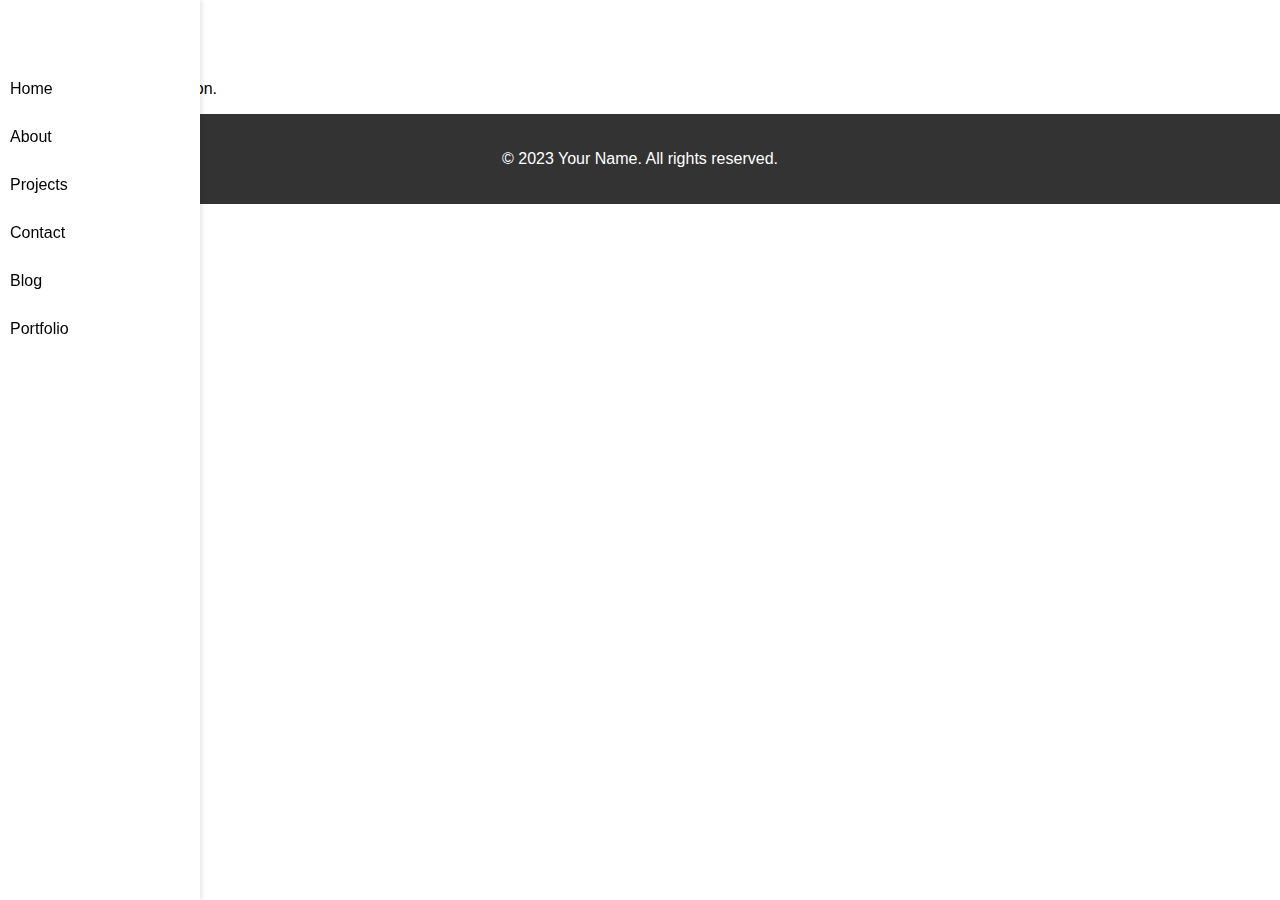
==== about.html @ b81e3f60 "Update about.html" ====
<!DOCTYPE html>
<html lang="en">

<head>
    <meta charset="UTF-8">
    <meta name="viewport" content="width=device-width, initial-scale=1.0">
    <title>Your Name - Home</title>
    <link rel="stylesheet" href="css/styles.css">
</head>

<body>
    <nav>
        <ul>
            <li><a href="index.html">Home</a></li>
            <li><a href="about.html">About</a></li>
            <li><a href="projects.html">Projects</a></li>
            <li><a href="contact.html">Contact</a></li>
            <li><a href="blog.html">Blog</a></li>
            <li><a href="portfolio.html">Portfolio</a></li>
        </ul>
    </nav>

   <div class="content">
        <section>
    <h1>About Me</h1>
    <p>This is the about page section.</p>
      </section>
    </div>

    <footer>
        <p>&copy; 2023 Your Name. All rights reserved.</p>
    </footer>
</body>

</html>
---- css/styles.css ----
/* Global Styles */
body {
    font-family: 'Arial', sans-serif;
    margin: 0;
    padding: 0;
}

/* Navigation Styles */
nav {
    position: fixed;
    top: 0;
    left: 0;
    bottom: 0;
    width: 200px;
    background-color: #fff;
    padding-top: 60px; /* Adjust to avoid overlapping with the content */
    box-shadow: 2px 0 5px rgba(0, 0, 0, 0.1);
}

nav ul {
    list-style: none;
    padding: 0;
    margin: 0;
}

nav ul li {
    margin: 10px 0;
}

nav ul li a {
    display: block;
    padding: 10px;
    color: #000;
    text-decoration: none;
    transition: color 0.3s ease;
}

nav ul li a:hover {
    color: #1a73e8; /* Dark blue color for hover effect */
}

/* Main Content Styles */
main {
    margin-left: 200px; /* Matching the width of the navigation */
    background-color: #000;
    color: #fff;
    padding: 20px;
}

/* Footer Styles */
footer {
    text-align: center;
    padding: 20px;
    background-color: #333;
    color: #fff;
}

/* Links Styles */
a {
    color: #fff;
    text-decoration: none;
}

a:hover {
    color: #ffcc00; /* Yellow color for hover effect */
}

/* Media Query for Mobile Devices */
@media (max-width: 768px) {
    nav {
        width: 100%; /* Adjust to occupy full width on smaller screens */
        position: static; /* Remove fixed positioning for better mobile display */
        padding-top: 20px; /* Adjust padding for better spacing */
    }

    nav ul li {
        margin: 5px 0; /* Adjust margin for better spacing */
    }

    main {
        margin-left: 0; /* Remove margin for full-width content on mobile */
        padding: 10px; /* Adjust padding for better spacing */
    }
}
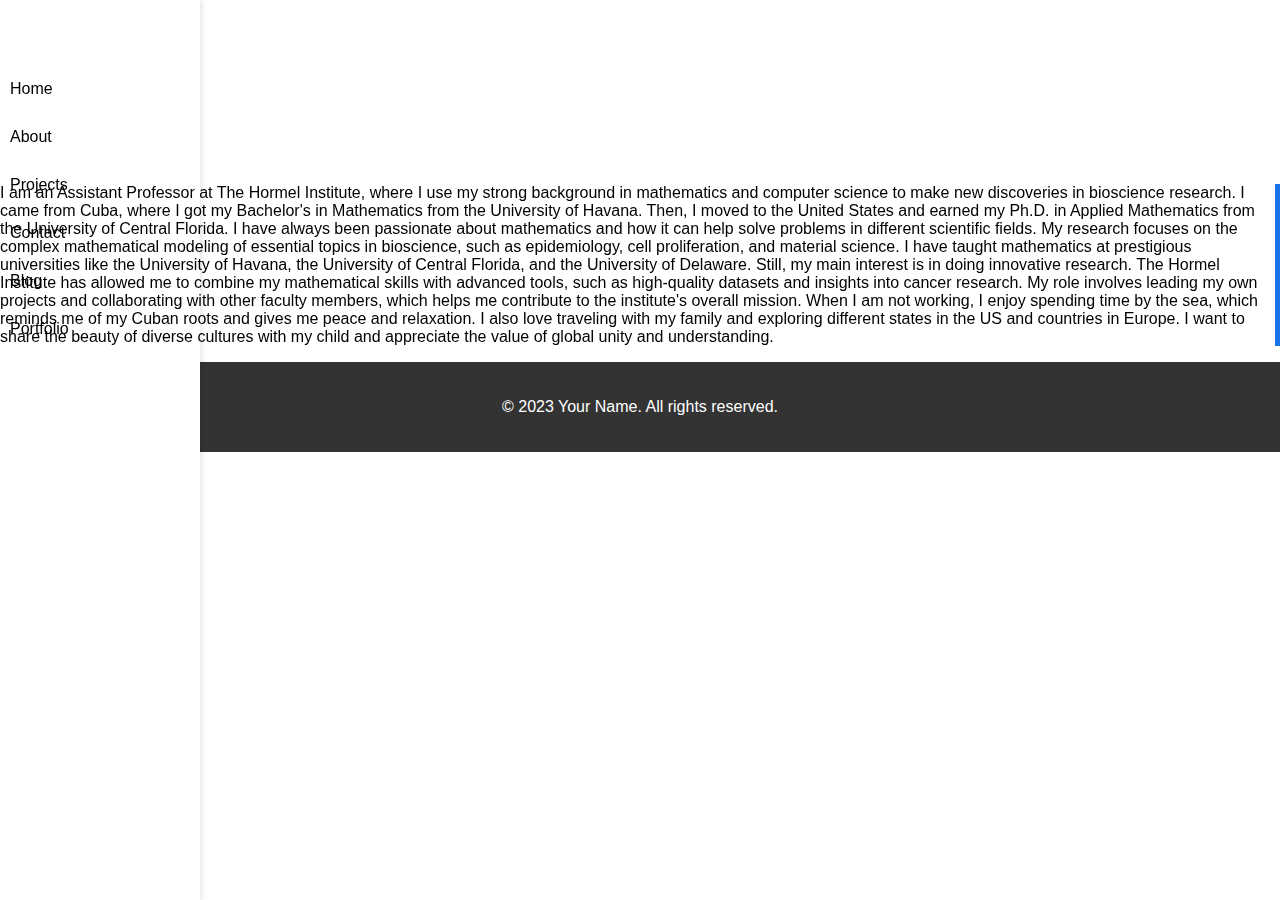
==== commit de28f110: "Update about.html" ====
--- a/about.html
+++ b/about.html
@@ -4,11 +4,35 @@
 <head>
     <meta charset="UTF-8">
     <meta name="viewport" content="width=device-width, initial-scale=1.0">
-    <title>Your Name - Home</title>
+    <title>David Abou Me</title>
     <link rel="stylesheet" href="css/styles.css">
+    <style>
+        /* Styling for the paragraph with a bar */
+        .paragraph-with-bar {
+            position: relative;
+            padding-right: 20px; /* Space for the bar */
+        }
+
+        /* Bar styles using ::after pseudo-element */
+        .paragraph-with-bar::after {
+            content: '';
+            position: absolute;
+            top: 0;
+            right: 0;
+            width: 5px; /* Width of the bar */
+            height: 100%; /* Full height of the paragraph */
+            background-color: #1a73e8; /* Color of the bar */
+        }
+    </style>
 </head>
 
 <body>
+     <div class="side-panel">
+        <div class="header">
+            <img src="files/hexagon.png" alt="Your Photo">
+            <h2>Your Name</h2>
+            <p>Your Description</p>
+        </div>
     <nav>
         <ul>
             <li><a href="index.html">Home</a></li>
@@ -19,15 +43,22 @@
             <li><a href="portfolio.html">Portfolio</a></li>
         </ul>
     </nav>
-
-   <div class="content">
-        <section>
-    <h1>About Me</h1>
-    <p>This is the about page section.</p>
-      </section>
+ </div>
+     <div class="content">
+        <!-- Your main content goes here -->
+        <h1>About me</h1>
+         <p class="paragraph-with-bar">I am an Assistant Professor at The Hormel Institute, 
+             where I use my strong background in mathematics and computer science to make new 
+             discoveries in bioscience research. I came from Cuba, where I got my Bachelor's in Mathematics from the University of Havana. 
+             Then, I moved to the United States and earned my Ph.D. in Applied Mathematics from the University of Central Florida. I have always been passionate about mathematics and how it can help solve problems in different scientific fields. 
+             My research focuses on the complex mathematical modeling of essential topics in bioscience, such as epidemiology, cell proliferation, and material science. 
+             I have taught mathematics at prestigious universities like the University of Havana, the University of Central Florida, and the University of Delaware. Still, my main interest is in doing innovative research. The Hormel Institute has allowed me to combine my mathematical skills with advanced tools, 
+             such as high-quality datasets and insights into cancer research. My role involves leading my own projects and collaborating with other faculty members, 
+             which helps me contribute to the institute's overall mission. When I am not working, I enjoy spending time by the sea, which reminds me of my Cuban roots 
+             and gives me peace and relaxation. I also love traveling with my family and exploring different states in the US and countries in Europe. 
+             I want to share the beauty of diverse cultures with my child and appreciate the value of global unity and understanding.</p>
     </div>
-
-    <footer>
+             <footer>
         <p>&copy; 2023 Your Name. All rights reserved.</p>
     </footer>
 </body>
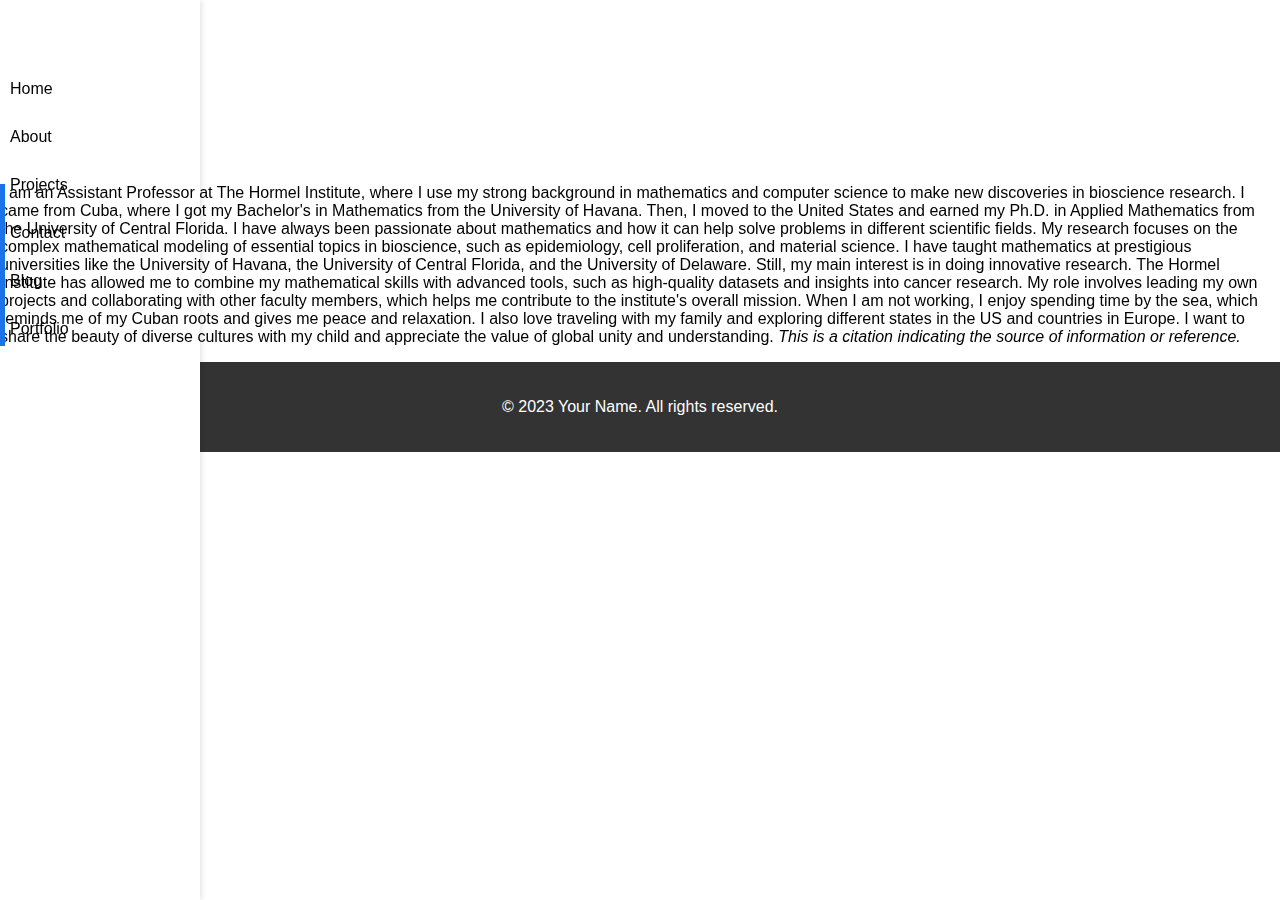
==== commit 7a5b4999: "Update about.html" ====
--- a/about.html
+++ b/about.html
@@ -18,7 +18,7 @@
             content: '';
             position: absolute;
             top: 0;
-            right: 0;
+            left: 0;
             width: 5px; /* Width of the bar */
             height: 100%; /* Full height of the paragraph */
             background-color: #1a73e8; /* Color of the bar */
@@ -56,7 +56,12 @@
              such as high-quality datasets and insights into cancer research. My role involves leading my own projects and collaborating with other faculty members, 
              which helps me contribute to the institute's overall mission. When I am not working, I enjoy spending time by the sea, which reminds me of my Cuban roots 
              and gives me peace and relaxation. I also love traveling with my family and exploring different states in the US and countries in Europe. 
-             I want to share the beauty of diverse cultures with my child and appreciate the value of global unity and understanding.</p>
+             I want to share the beauty of diverse cultures with my child and appreciate the value of global unity and understanding.
+
+              <cite>This is a citation indicating the source of information or reference.</cite>
+         </p>
+         
+        
     </div>
              <footer>
         <p>&copy; 2023 Your Name. All rights reserved.</p>
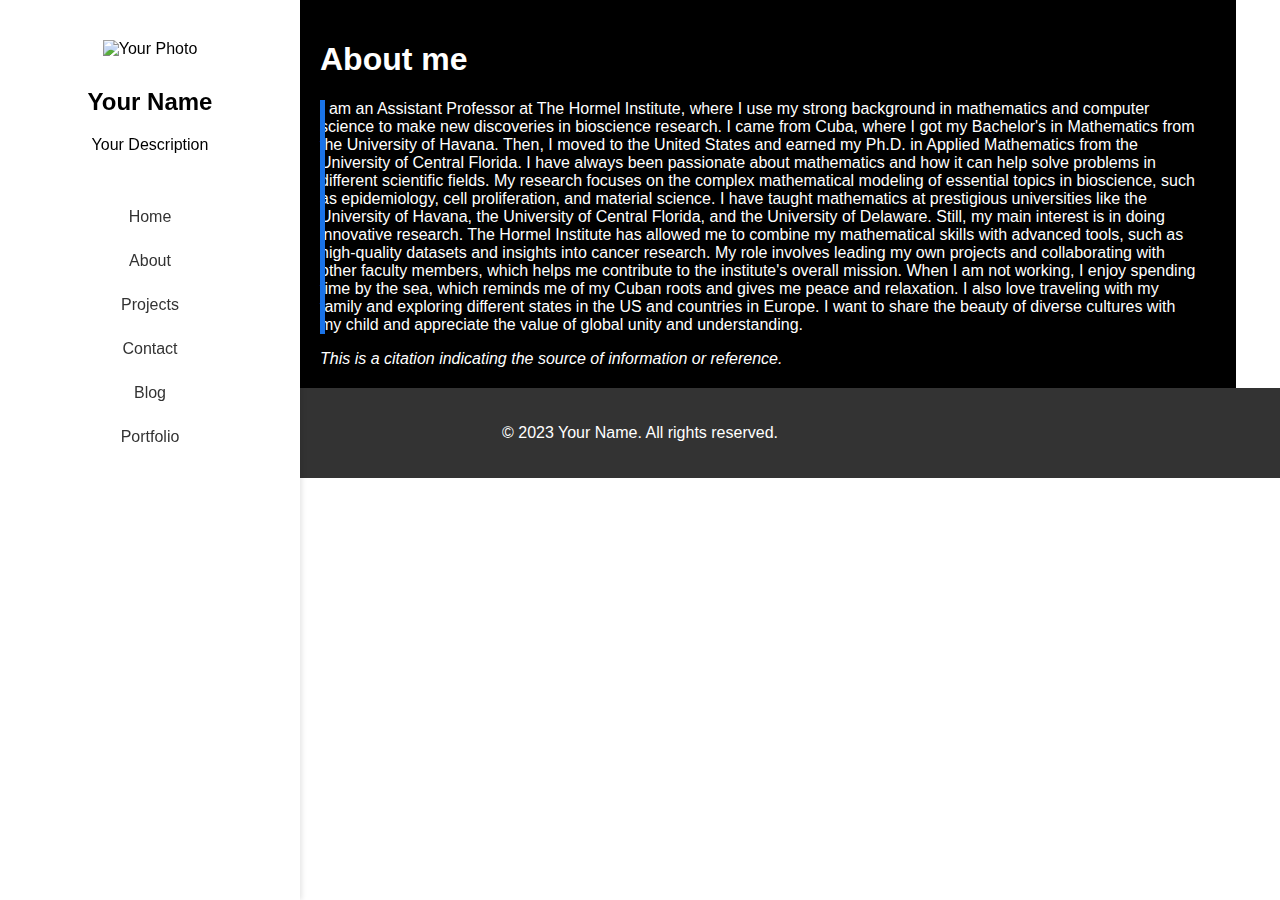
==== commit ca081150: "Update about.html" ====
--- a/about.html
+++ b/about.html
@@ -47,7 +47,8 @@
      <div class="content">
         <!-- Your main content goes here -->
         <h1>About me</h1>
-         <p class="paragraph-with-bar">I am an Assistant Professor at The Hormel Institute, 
+         <p class="paragraph-with-bar">
+             I am an Assistant Professor at The Hormel Institute, 
              where I use my strong background in mathematics and computer science to make new 
              discoveries in bioscience research. I came from Cuba, where I got my Bachelor's in Mathematics from the University of Havana. 
              Then, I moved to the United States and earned my Ph.D. in Applied Mathematics from the University of Central Florida. I have always been passionate about mathematics and how it can help solve problems in different scientific fields. 
@@ -57,9 +58,8 @@
              which helps me contribute to the institute's overall mission. When I am not working, I enjoy spending time by the sea, which reminds me of my Cuban roots 
              and gives me peace and relaxation. I also love traveling with my family and exploring different states in the US and countries in Europe. 
              I want to share the beauty of diverse cultures with my child and appreciate the value of global unity and understanding.
-
-              <cite>This is a citation indicating the source of information or reference.</cite>
          </p>
+         <cite>This is a citation indicating the source of information or reference.</cite>
          
         
     </div>
--- a/css/styles.css
+++ b/css/styles.css
@@ -5,46 +5,58 @@
     padding: 0;
 }
 
-/* Navigation Styles */
-nav {
+.side-panel {
     position: fixed;
     top: 0;
     left: 0;
     bottom: 0;
-    width: 200px;
+    width: 300px; /* Increased width for the navigation panel */
     background-color: #fff;
-    padding-top: 60px; /* Adjust to avoid overlapping with the content */
+    padding-top: 20px;
     box-shadow: 2px 0 5px rgba(0, 0, 0, 0.1);
 }
 
-nav ul {
+.side-panel .header {
+    text-align: center;
+    padding: 20px;
+}
+
+.side-panel .header img {
+    width: 150px; /* Adjust the width of the photo */
+    /*border-radius: 50%;  Optional: Makes the photo round */
+    margin-bottom: 10px;
+}
+
+.side-panel nav ul {
     list-style: none;
     padding: 0;
     margin: 0;
 }
 
-nav ul li {
+.side-panel nav ul li {
     margin: 10px 0;
+    text-align: center;
 }
 
-nav ul li a {
+.side-panel nav ul li a {
+    text-decoration: none;
+    color: #333;
     display: block;
-    padding: 10px;
-    color: #000;
-    text-decoration: none;
+    padding: 8px 0;
     transition: color 0.3s ease;
 }
 
-nav ul li a:hover {
-    color: #1a73e8; /* Dark blue color for hover effect */
+.side-panel nav ul li a:hover {
+    color: #1a73e8; /* Dark blue color on hover */
 }
 
 /* Main Content Styles */
-main {
-    margin-left: 200px; /* Matching the width of the navigation */
+.content {
+    margin-left: 300px; /* Ensure content doesn't overlap with the panel */
+    width: 70%;
+    padding: 20px;
     background-color: #000;
     color: #fff;
-    padding: 20px;
 }
 
 /* Footer Styles */
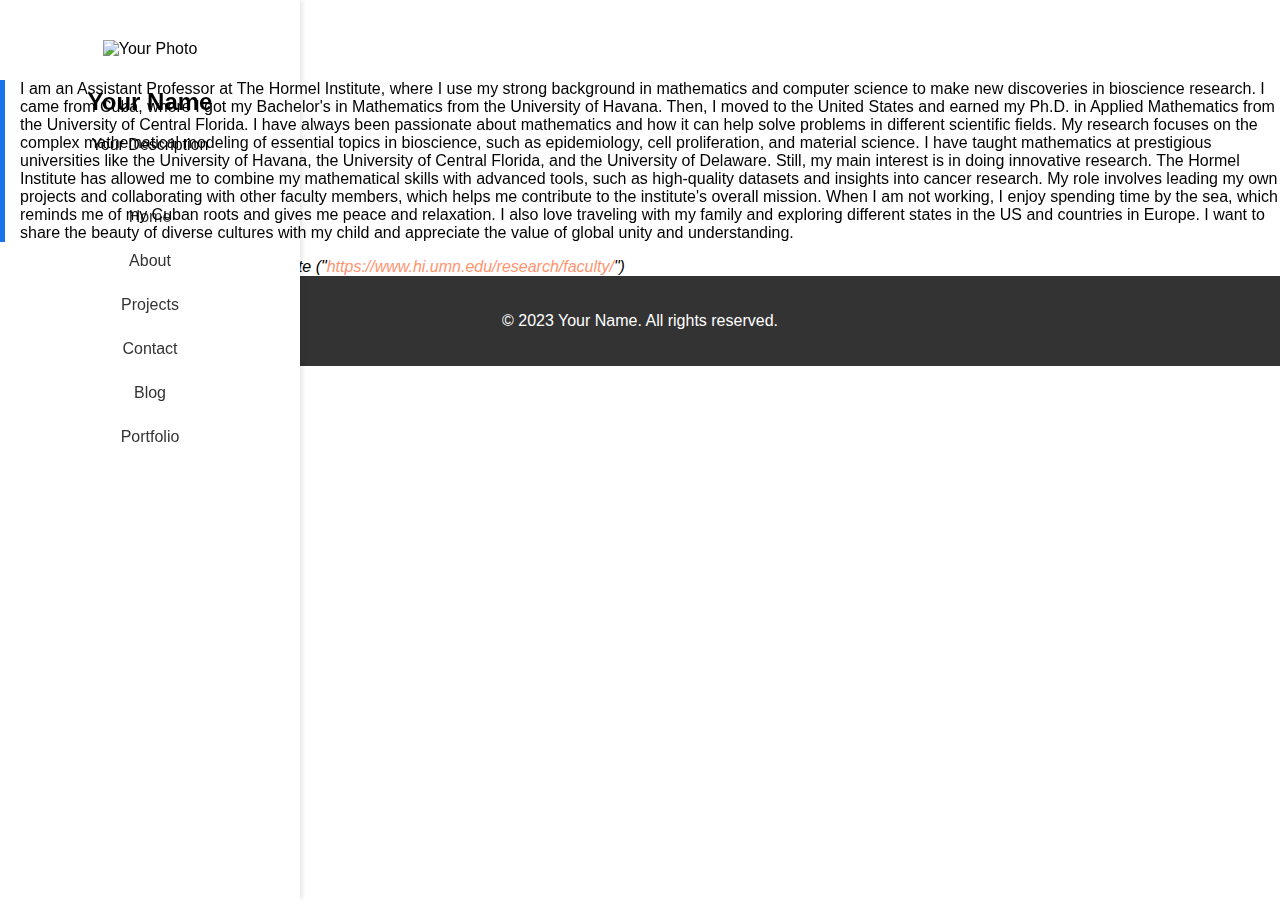
==== commit 9981ad47: "Update about.html" ====
--- a/about.html
+++ b/about.html
@@ -6,15 +6,15 @@
     <meta name="viewport" content="width=device-width, initial-scale=1.0">
     <title>David Abou Me</title>
     <link rel="stylesheet" href="css/styles.css">
-    <style>
+<style>
         /* Styling for the paragraph with a bar */
         .paragraph-with-bar {
             position: relative;
-            padding-right: 20px; /* Space for the bar */
+            padding-left: 20px; /* Space for the bar */
         }
 
-        /* Bar styles using ::after pseudo-element */
-        .paragraph-with-bar::after {
+        /* Bar styles using ::before pseudo-element */
+        .paragraph-with-bar::before {
             content: '';
             position: absolute;
             top: 0;
@@ -22,6 +22,29 @@
             width: 5px; /* Width of the bar */
             height: 100%; /* Full height of the paragraph */
             background-color: #1a73e8; /* Color of the bar */
+        }
+    </style>
+
+        <style>
+        /* Custom Styles */
+        .highlighted-text {
+            background-color: rgba(0, 0, 0, 1);
+            color: rgba(23, 166, 133, 1); /* Text color */
+            padding: 3px 5px; /* Adjust padding for better appearance */
+            font-weight: bold; /* Make text bold */
+        }
+    </style>
+
+    <style>
+        /* Link Styles */
+        a {
+            color: rgba(255, 148, 112, 1); /* Font color for links */
+            text-decoration: none; /* Remove default underline */
+            transition: color 0.3s ease; /* Smooth transition on color change */
+        }
+
+        a:hover {
+            color: rgba(23, 166, 133, 1); /* Font color on hover */
         }
     </style>
 </head>
@@ -59,7 +82,7 @@
              and gives me peace and relaxation. I also love traveling with my family and exploring different states in the US and countries in Europe. 
              I want to share the beauty of diverse cultures with my child and appreciate the value of global unity and understanding.
          </p>
-         <cite>This is a citation indicating the source of information or reference.</cite>
+         <cite>Extracted from The Hormel Institute website ("<a href="https://www.hi.umn.edu/research/faculty/">https://www.hi.umn.edu/research/faculty/</a>")</cite>
          
         
     </div>
--- a/css/styles.css
+++ b/css/styles.css
@@ -50,10 +50,33 @@
     color: #1a73e8; /* Dark blue color on hover */
 }
 
+<style>
+        /* Custom Styles */
+        .highlighted-text {
+            background-color: rgba(0, 0, 0, 1);
+            color: rgba(23, 166, 133, 1); /* Text color */
+            padding: 3px 5px; /* Adjust padding for better appearance */
+            font-weight: bold; /* Make text bold */
+        }
+    </style>
+
+    <style>
+        /* Link Styles */
+        a {
+            color: rgba(255, 148, 112, 1); /* Font color for links */
+            text-decoration: none; /* Remove default underline */
+            transition: color 0.3s ease; /* Smooth transition on color change */
+        }
+
+        a:hover {
+            color: rgba(23, 166, 133, 1); /* Font color on hover */
+        }
+    </style>
+
 /* Main Content Styles */
 .content {
     margin-left: 300px; /* Ensure content doesn't overlap with the panel */
-    width: 70%;
+    width: 50%;
     padding: 20px;
     background-color: #000;
     color: #fff;
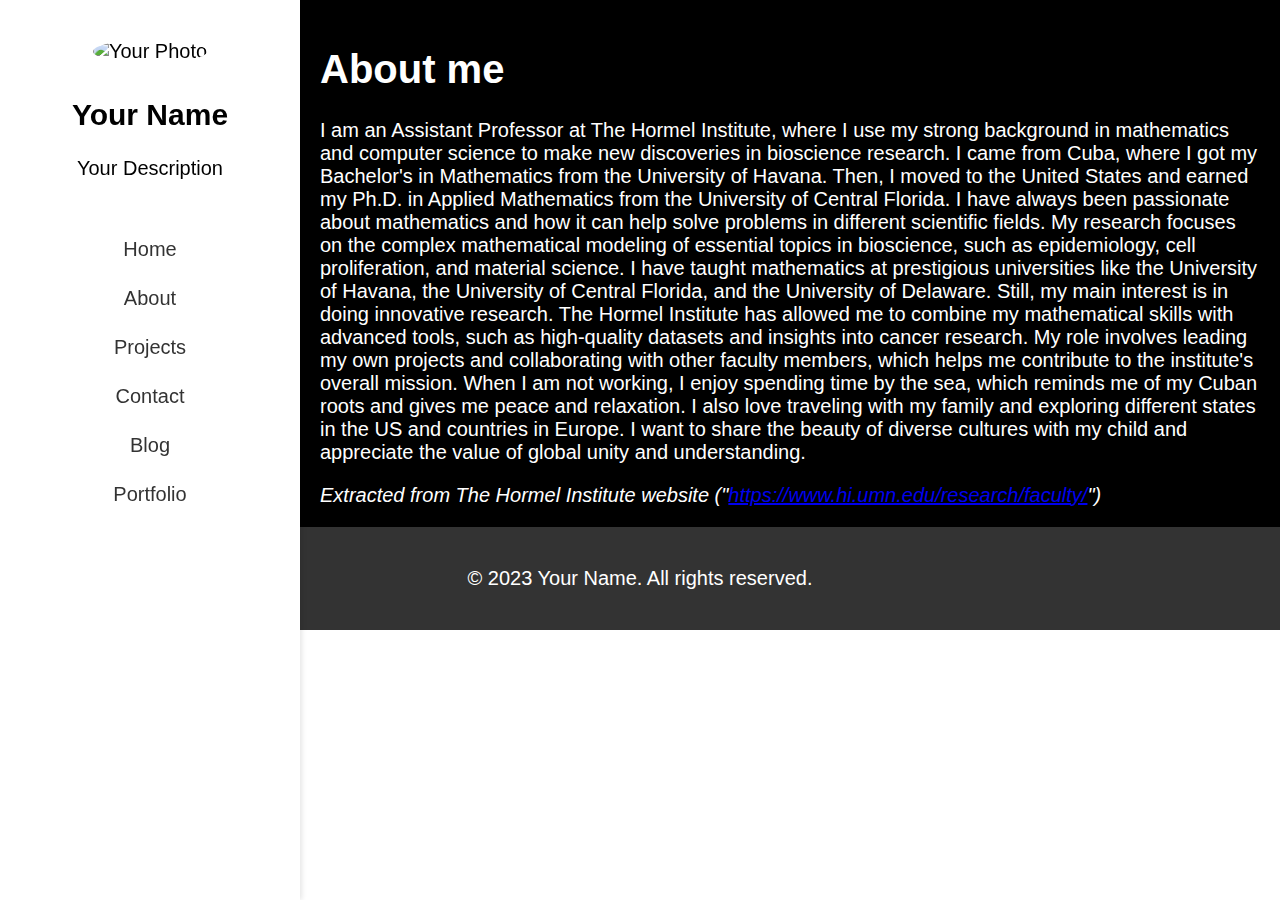
==== commit ff654d4b: "Update about.html" ====
--- a/about.html
+++ b/about.html
@@ -6,47 +6,6 @@
     <meta name="viewport" content="width=device-width, initial-scale=1.0">
     <title>David Abou Me</title>
     <link rel="stylesheet" href="css/styles.css">
-<style>
-        /* Styling for the paragraph with a bar */
-        .paragraph-with-bar {
-            position: relative;
-            padding-left: 20px; /* Space for the bar */
-        }
-
-        /* Bar styles using ::before pseudo-element */
-        .paragraph-with-bar::before {
-            content: '';
-            position: absolute;
-            top: 0;
-            left: 0;
-            width: 5px; /* Width of the bar */
-            height: 100%; /* Full height of the paragraph */
-            background-color: #1a73e8; /* Color of the bar */
-        }
-    </style>
-
-        <style>
-        /* Custom Styles */
-        .highlighted-text {
-            background-color: rgba(0, 0, 0, 1);
-            color: rgba(23, 166, 133, 1); /* Text color */
-            padding: 3px 5px; /* Adjust padding for better appearance */
-            font-weight: bold; /* Make text bold */
-        }
-    </style>
-
-    <style>
-        /* Link Styles */
-        a {
-            color: rgba(255, 148, 112, 1); /* Font color for links */
-            text-decoration: none; /* Remove default underline */
-            transition: color 0.3s ease; /* Smooth transition on color change */
-        }
-
-        a:hover {
-            color: rgba(23, 166, 133, 1); /* Font color on hover */
-        }
-    </style>
 </head>
 
 <body>
--- a/css/styles.css
+++ b/css/styles.css
@@ -3,8 +3,8 @@
     font-family: 'Arial', sans-serif;
     margin: 0;
     padding: 0;
+    font-size: 20px;
 }
-
 .side-panel {
     position: fixed;
     top: 0;
@@ -23,7 +23,7 @@
 
 .side-panel .header img {
     width: 150px; /* Adjust the width of the photo */
-    /*border-radius: 50%;  Optional: Makes the photo round */
+    border-radius: 50%; /* Optional: Makes the photo round */
     margin-bottom: 10px;
 }
 
@@ -50,36 +50,11 @@
     color: #1a73e8; /* Dark blue color on hover */
 }
 
-<style>
-        /* Custom Styles */
-        .highlighted-text {
-            background-color: rgba(0, 0, 0, 1);
-            color: rgba(23, 166, 133, 1); /* Text color */
-            padding: 3px 5px; /* Adjust padding for better appearance */
-            font-weight: bold; /* Make text bold */
-        }
-    </style>
-
-    <style>
-        /* Link Styles */
-        a {
-            color: rgba(255, 148, 112, 1); /* Font color for links */
-            text-decoration: none; /* Remove default underline */
-            transition: color 0.3s ease; /* Smooth transition on color change */
-        }
-
-        a:hover {
-            color: rgba(23, 166, 133, 1); /* Font color on hover */
-        }
-    </style>
-
-/* Main Content Styles */
 .content {
-    margin-left: 300px; /* Ensure content doesn't overlap with the panel */
-    width: 50%;
-    padding: 20px;
+    margin-left: 300px; /* Matching the width of the navigation */
     background-color: #000;
     color: #fff;
+    padding: 20px;
 }
 
 /* Footer Styles */
@@ -90,15 +65,11 @@
     color: #fff;
 }
 
-/* Links Styles */
-a {
-    color: #fff;
-    text-decoration: none;
-}
 
-a:hover {
-    color: #ffcc00; /* Yellow color for hover effect */
-}
+
+
+
+
 
 /* Media Query for Mobile Devices */
 @media (max-width: 768px) {
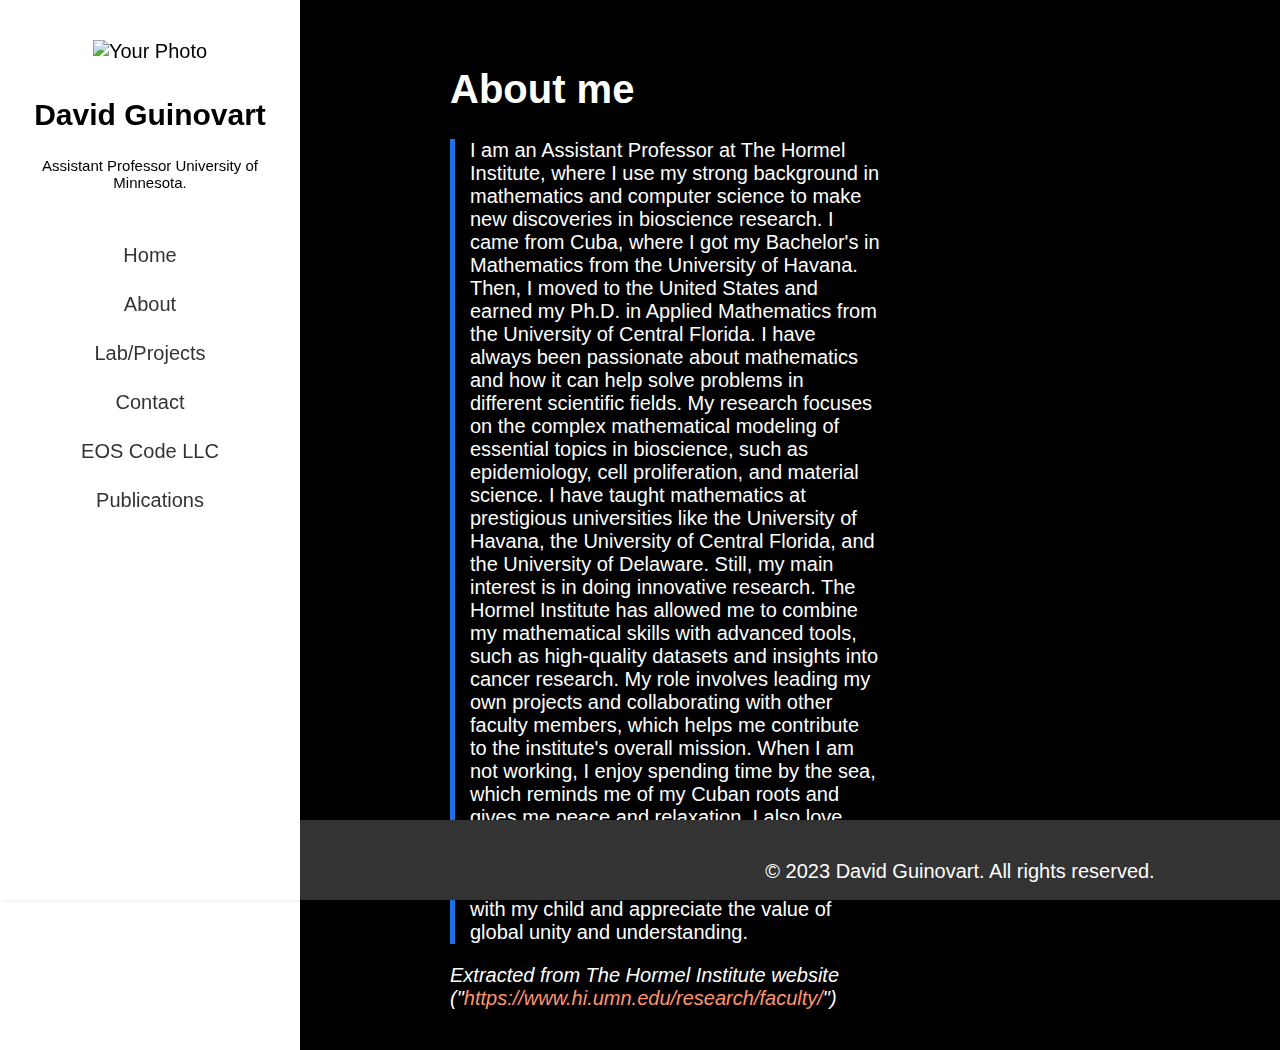
==== commit f1a2e1b7: "Update about.html" ====
--- a/about.html
+++ b/about.html
@@ -4,7 +4,7 @@
 <head>
     <meta charset="UTF-8">
     <meta name="viewport" content="width=device-width, initial-scale=1.0">
-    <title>David Abou Me</title>
+    <title>David Guinovart - About me</title>
     <link rel="stylesheet" href="css/styles.css">
 </head>
 
@@ -12,22 +12,25 @@
      <div class="side-panel">
         <div class="header">
             <img src="files/hexagon.png" alt="Your Photo">
-            <h2>Your Name</h2>
-            <p>Your Description</p>
+            <h2>David Guinovart</h2>
+            <p style="font-size: 15px;">Assistant Professor University of Minnesota.</p>
         </div>
     <nav>
         <ul>
             <li><a href="index.html">Home</a></li>
             <li><a href="about.html">About</a></li>
-            <li><a href="projects.html">Projects</a></li>
+            <li><a href="projects.html">Lab/Projects</a></li>
             <li><a href="contact.html">Contact</a></li>
-            <li><a href="blog.html">Blog</a></li>
-            <li><a href="portfolio.html">Portfolio</a></li>
+            <li><a href="blog.html">EOS Code LLC</a></li>
+            <li><a href="portfolio.html">Publications</a></li>
         </ul>
     </nav>
  </div>
      <div class="content">
-        <!-- Your main content goes here -->
+      <div class="block-container">
+        <div class="block-1">
+        </div>
+        <div class="block-2">
         <h1>About me</h1>
          <p class="paragraph-with-bar">
              I am an Assistant Professor at The Hormel Institute, 
@@ -42,12 +45,14 @@
              I want to share the beauty of diverse cultures with my child and appreciate the value of global unity and understanding.
          </p>
          <cite>Extracted from The Hormel Institute website ("<a href="https://www.hi.umn.edu/research/faculty/">https://www.hi.umn.edu/research/faculty/</a>")</cite>
-         
-        
+        </div>
+        <div class="block-3">
+        </div>
     </div>
-             <footer>
-        <p>&copy; 2023 Your Name. All rights reserved.</p>
+         <footer>
+        <p>&copy; 2023 David Guinovart. All rights reserved.</p>
     </footer>
+     </div>
 </body>
 
 </html>
--- a/css/styles.css
+++ b/css/styles.css
@@ -4,6 +4,8 @@
     margin: 0;
     padding: 0;
     font-size: 20px;
+    display: flex;
+    min-height: 100vh; /* Full viewport height */
 }
 .side-panel {
     position: fixed;
@@ -23,7 +25,7 @@
 
 .side-panel .header img {
     width: 150px; /* Adjust the width of the photo */
-    border-radius: 50%; /* Optional: Makes the photo round */
+    /*border-radius: 50%;  Optional: Makes the photo round */
     margin-bottom: 10px;
 }
 
@@ -51,10 +53,17 @@
 }
 
 .content {
-    margin-left: 300px; /* Matching the width of the navigation */
+    margin-left: 300px;
     background-color: #000;
     color: #fff;
     padding: 20px;
+    margin-right: 0px;
+    flex: 1;
+    min-height: calc(100vh - 140px); /* Adjust according to your footer and header height */
+    overflow-y: auto; /* Enable vertical scrollbar if content exceeds space */
+    display: flex;
+    flex-direction: column;
+    position: relative;
 }
 
 /* Footer Styles */
@@ -63,13 +72,151 @@
     padding: 20px;
     background-color: #333;
     color: #fff;
-}
-
-
-
-
-
-
+    width: 100%; /* Adjust the width to exclude side-panel width */
+    height: 40px; /* Height of the footer */
+    position: fixed;
+    bottom: 0;
+    left: 300px; /* Align with the right edge of the side panel */
+    z-index: 1;
+}
+
+        /* Styling for the paragraph with a bar */
+        .paragraph-with-bar {
+            position: relative;
+            padding-left: 20px; /* Space for the bar */
+        }
+
+        /* Bar styles using ::before pseudo-element */
+        .paragraph-with-bar::before {
+            content: '';
+            position: absolute;
+            top: 0;
+            left: 0;
+            width: 5px; /* Width of the bar */
+            height: 100%; /* Full height of the paragraph */
+            background-color: #1a73e8; /* Color of the bar */
+        }
+
+
+        /* Custom Styles */
+        .highlighted-text {
+            background-color: rgba(0, 0, 0, 1);
+            color: rgba(23, 166, 133, 1); /* Text color */
+            padding: 3px 5px; /* Adjust padding for better appearance */
+            font-weight: bold; /* Make text bold */
+        }
+
+
+        /* Link Styles */
+        a {
+            color: rgba(255, 148, 112, 1); /* Font color for links */
+            text-decoration: none; /* Remove default underline */
+            transition: color 0.3s ease; /* Smooth transition on color change */
+        }
+
+        a:hover {
+            color: rgba(23, 166, 133, 1); /* Font color on hover */
+        }
+
+
+        /* Container for Blocks */
+        .block-container {
+            display: flex;
+            flex-wrap: wrap;
+            gap: 20px;
+            padding: 20px;
+        }
+
+        /* Individual Blocks */
+        .block-1 {
+            flex: 0 0 calc(10% - 20px); /* 10% width with gap */
+            height: 100%; /* Height for visualization */
+            margin-right: 20px; /* Adjusted right margin for gap */
+        }
+
+        .block-2 {
+            flex: 0 0 calc(50% - 20px); /* 50% width with gap */
+            height: 100%; /* Height for visualization */
+            margin-right: 20px; /* Adjusted right margin for gap */
+        }
+        .block-3 {
+            flex: 0 0 calc(10% - 20px); /* 10% width with gap */
+            height: 100%; /* Height for visualization */
+        }
+
+.container {
+            position: relative;
+            display: inline-block;
+        }
+
+.container img {
+            width: 100%;
+            height: auto;
+}
+        .text-on-image {
+            position: absolute;
+            top: 15%;
+            left: 40%;
+            transform: translate(-50%, -50%);
+            color: rgba(255, 148, 112, 1);
+            font-size: 20px;
+            font-weight: bold;
+            text-align: left;
+            background-color: rgba(0, 0, 0, 0.5);
+            padding: 10px;
+            width: 70%; /* Adjust this value to your desired width */
+        }
+
+.logo-with-text {
+    display: flex;
+    align-items: center;
+}
+
+.logo-with-text img {
+    max-width: 100px; /* Adjust the max-width of the logo */
+    height: auto;
+    margin-right: 20px; /* Adjust the spacing between logo and text */
+}
+
+.text-next-to-logo {
+    color: #fff; /* Text color */
+}
+
+.text-next-to-logo h1 {
+    font-size: 24px; /* Heading font size */
+    margin: 0; /* Remove default margin */
+}
+
+.text-next-to-logo p {
+    font-size: 16px; /* Paragraph font size */
+    margin-top: 5px; /* Adjust space between heading and paragraph */
+}
+
+.download-buttons {
+    display: flex;
+    justify-content: space-around;
+    margin: 20px 0;
+}
+
+.download-btn {
+    display: inline-block;
+    padding: 10px 20px;
+    border-radius: 8px;
+    text-decoration: none;
+    color: white;
+    background-color: rgba(255, 148, 112, 1);
+    transition: background-color 0.3s ease;
+    margin-right: 10px; /* Add separation between buttons */
+}
+
+/* Apply margin to all but the last button to prevent extra space after the last button */
+.download-btn:not(:last-child) {
+    margin-right: 10px;
+}
+
+.download-btn:hover {
+    background-color: rgba(200, 100, 70, 1);
+}
 
 /* Media Query for Mobile Devices */
 @media (max-width: 768px) {
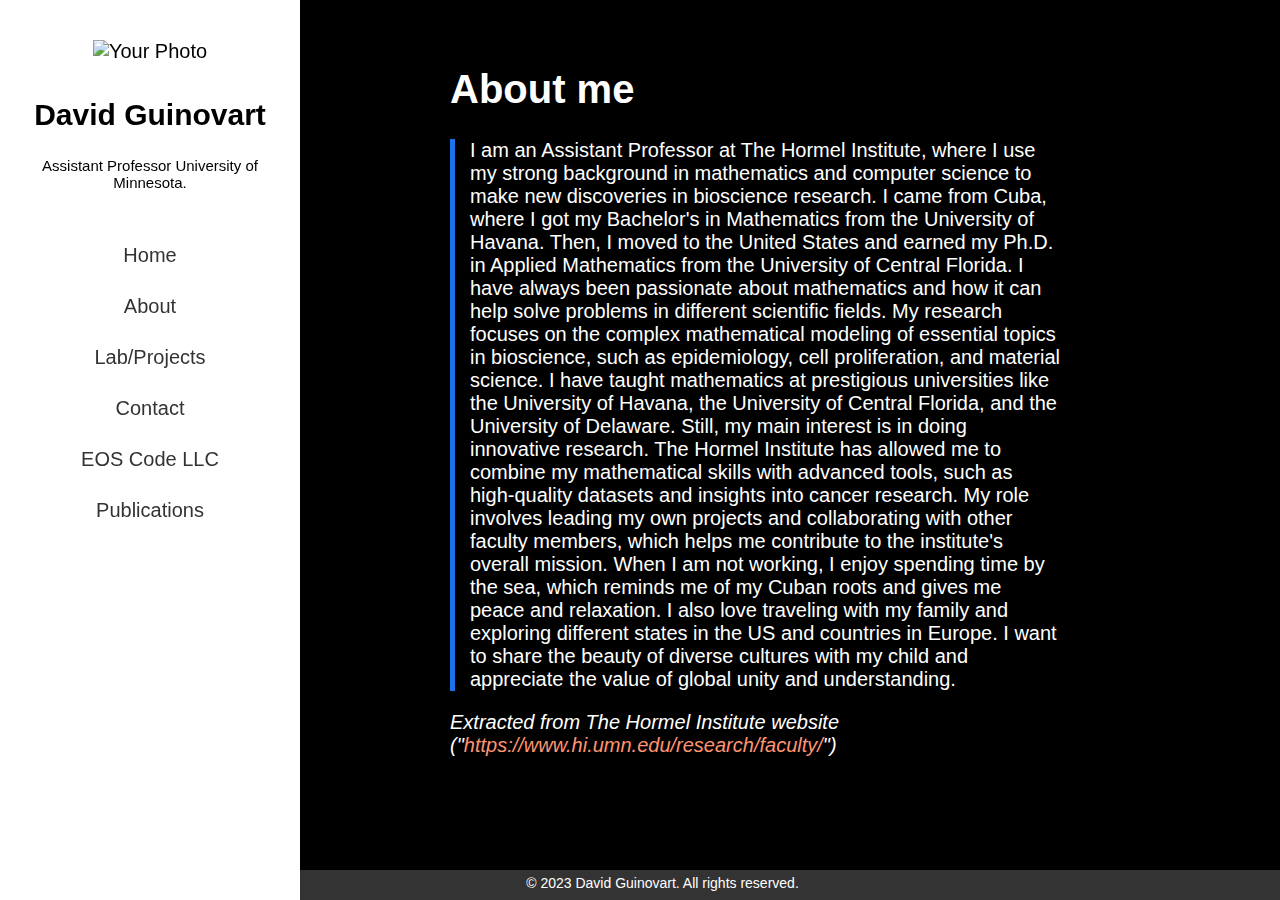
==== commit 5f7672fe: "Update about.html" ====
--- a/about.html
+++ b/about.html
@@ -9,6 +9,7 @@
 </head>
 
 <body>
+            <header>
      <div class="side-panel">
         <div class="header">
             <img src="files/hexagon.png" alt="Your Photo">
@@ -26,10 +27,24 @@
         </ul>
     </nav>
  </div>
+        <div class="navbar-mobile">
+        <div class="navbar-links">
+            <!-- Your navigation links -->
+            <ul>
+                <li><a href="index.html">Home</a></li>
+                <li><a href="about.html">About</a></li>
+                <li><a href="projects.html">Lab/Projects</a></li>
+                <li><a href="contact.html">Contact</a></li>
+                <li><a href="blog.html">EOS Code LLC</a></li>
+                <li><a href="portfolio.html">Publications</a></li>
+            </ul>
+        </div>
+    </div>
+</header>
+
      <div class="content">
       <div class="block-container">
-        <div class="block-1">
-        </div>
+        <div class="block-1"></div>
         <div class="block-2">
         <h1>About me</h1>
          <p class="paragraph-with-bar">
--- a/css/styles.css
+++ b/css/styles.css
@@ -1,4 +1,10 @@
 /* Global Styles */
+
+:root {
+  --side-panel-width: 25%; /* Set initial side panel width */
+  --max-side-panel-width: 300px; /* Define max side panel width */
+}
+
 body {
     font-family: 'Arial', sans-serif;
     margin: 0;
@@ -7,15 +13,18 @@
     display: flex;
     min-height: 100vh; /* Full viewport height */
 }
+
 .side-panel {
     position: fixed;
     top: 0;
     left: 0;
     bottom: 0;
-    width: 300px; /* Increased width for the navigation panel */
+    width: var(--side-panel-width); /* Set side panel width to 25% of the screen */
+    max-width: var(--max-side-panel-width);; /* Maximum width for the side panel */
     background-color: #fff;
     padding-top: 20px;
     box-shadow: 2px 0 5px rgba(0, 0, 0, 0.1);
+    transition: width 0.3s ease; /* Add transition for smooth width change */
 }
 
 .side-panel .header {
@@ -45,15 +54,17 @@
     color: #333;
     display: block;
     padding: 8px 0;
-    transition: color 0.3s ease;
+    transition: color 0.3s ease; border-bottom 0.3s ease;
+    border-bottom: 2px solid transparent;
 }
 
 .side-panel nav ul li a:hover {
     color: #1a73e8; /* Dark blue color on hover */
+    /*border-bottom: 2px solid #1a73e8;*/
 }
 
 .content {
-    margin-left: 300px;
+    margin-left: 25%; /* Adjusted margin accounting for side panel */
     background-color: #000;
     color: #fff;
     padding: 20px;
@@ -64,20 +75,41 @@
     display: flex;
     flex-direction: column;
     position: relative;
+    padding-bottom: 40px; /* Reserve space for the footer */
+}
+
+/* Media query for larger screens */
+@media screen and (min-width: 1200px) {
+  .side-panel {
+    width: var(--max-side-panel-width); /* Set the side panel width to the maximum width */
+  }
+  
+.content {
+    margin-left: var(--max-side-panel-width); /* Set content margin to max width of side panel */
+  }
+  footer {
+    width: calc(100% + var(--max-side-panel-width));
+  }
 }
 
 /* Footer Styles */
 footer {
+    /* Your existing footer styles */
     text-align: center;
-    padding: 20px;
+    padding: 5px; /* Smaller padding for a compact footer */
     background-color: #333;
     color: #fff;
-    width: 100%; /* Adjust the width to exclude side-panel width */
-    height: 40px; /* Height of the footer */
-    position: fixed;
+    width: calc(100% + var(--side-panel-width)); /* Make the footer span the entire width */
+    height: 20px; /* Smaller height for the footer */
+    position: absolute;
     bottom: 0;
-    left: 300px; /* Align with the right edge of the side panel */
+    right: 0;
     z-index: 1;
+    font-size: 14px; /* Reduce footer font size */
+}
+/* Style the text inside the footer */
+footer p {
+    margin: 0; /* Remove default margin */
 }
 
         /* Styling for the paragraph with a bar */
@@ -135,7 +167,7 @@
         }
 
         .block-2 {
-            flex: 0 0 calc(50% - 20px); /* 50% width with gap */
+            flex: 0 0 calc(70% - 20px); /* 70% width with gap */
             height: 100%; /* Height for visualization */
             margin-right: 20px; /* Adjusted right margin for gap */
         }
@@ -143,6 +175,10 @@
             flex: 0 0 calc(10% - 20px); /* 10% width with gap */
             height: 100%; /* Height for visualization */
         }
+.block-1:empty,
+.block-3:empty {
+    height: 1px;
+}
 
 .container {
             position: relative;
@@ -217,21 +253,100 @@
 .download-btn:hover {
     background-color: rgba(200, 100, 70, 1);
 }
-
+.custom-header {
+    color: rgba(255, 148, 112, 1);
+    /* Additional styling for headers can be added here */
+}
+
+/* Style for the link within header 2 */
+.custom-header h2 a {
+    color: rgba(255, 148, 112, 1);
+    text-decoration: none; /* Remove underline from the link */
+    /* Additional styling for the link can be added here */
+}
+
+.navbar-mobile {
+    display: none;
+}
+
+/* &&&&&&&&&&&&&&&&&&&&&&&&&&&&&&&&&&&&&&&&&&&&&&&&&&&&&&&&&&&&&&&&&&&&&&&&&&&&&&&&&&&&&&&&&&&&&&&&&&&&&&&&&&&&&&&&&&&&&& */
 /* Media Query for Mobile Devices */
-@media (max-width: 768px) {
-    nav {
-        width: 100%; /* Adjust to occupy full width on smaller screens */
-        position: static; /* Remove fixed positioning for better mobile display */
-        padding-top: 20px; /* Adjust padding for better spacing */
-    }
-
-    nav ul li {
-        margin: 5px 0; /* Adjust margin for better spacing */
-    }
-
-    main {
-        margin-left: 0; /* Remove margin for full-width content on mobile */
-        padding: 10px; /* Adjust padding for better spacing */
-    }
-}
+@media screen and (max-width: 768px) {
+/* Hide blocks 1 and 3 when empty */
+    .block-1,
+    .block-3 {
+        display: none;
+    }
+  
+    /* Hide the side panel */
+    .side-panel {
+        display: none;
+    }
+  
+  /* Update block-2 to occupy 100% width */
+    .block-2 {
+        flex: 1 1 100%; /* Occupies full width */
+        margin-right: 0; /* No need for right margin */
+        padding: 20px; /* Add padding for content inside block-2 */
+    }
+
+  /* Adjust content layout for mobile */
+    .content {
+        margin-left: 0;
+        padding: 10px 10px 10px 20px; /* Adjust padding as needed */
+        display: flex;
+        flex-direction: column;
+        align-items: flex-start; /* Align content to the top */
+       min-height: auto; /* Reset min-height for mobile */
+      padding-top: 60px;
+    }
+  body {
+    position: relative; /* Add relative positioning to the body */
+    margin: 0;
+    padding: 0;
+}
+footer {
+    text-align: center;
+    padding: 5px; /* Smaller padding for a compact footer */
+    background-color: #333;
+    color: #fff;
+    width: 100%; /* Make the footer span the entire width */
+    height: 20px; /* Smaller height for the footer */
+    position: absolute;
+    bottom: 0;
+    left: 0; /* Align the footer to the left */
+    z-index: 1;
+    font-size: 14px; /* Reduce footer font size */
+}
+
+  /* New styles for the mobile navigation bar */
+    .navbar-mobile {
+        display: block;
+        position: fixed;
+        justify-content: space-between;
+        align-items: center;
+        padding: 10px;
+        top: 0;
+        width: 100%;
+        background-color: #fff;
+        color: #000;
+        z-index: 9999;
+    }
+
+    .navbar-links ul {
+        list-style-type: none;
+        margin: 0;
+        padding: 0;
+        display: flex;
+    }
+
+    .navbar-links ul li {
+        margin-right: 15px;
+    }
+
+    .navbar-links ul li a {
+        text-decoration: none;
+        color: #333; /* Link color */
+        font-size: 10px;
+    }
+}
